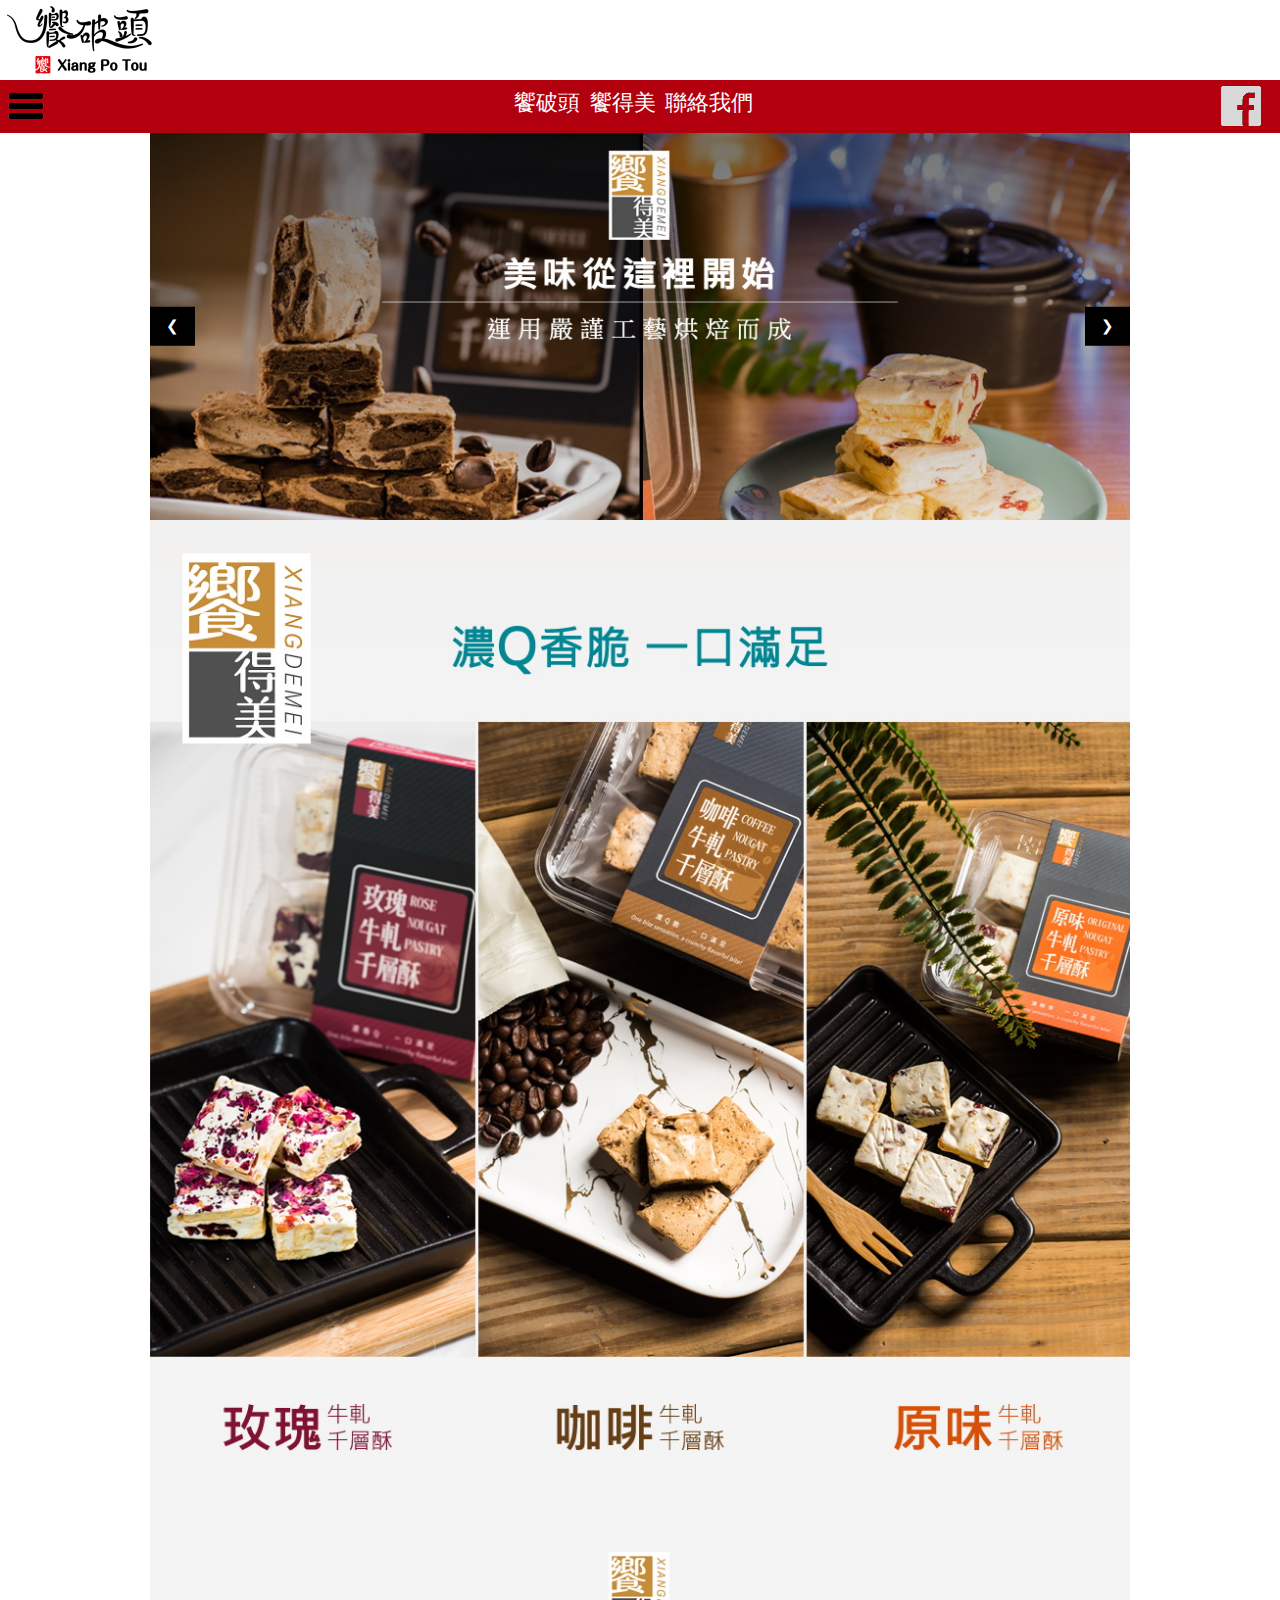
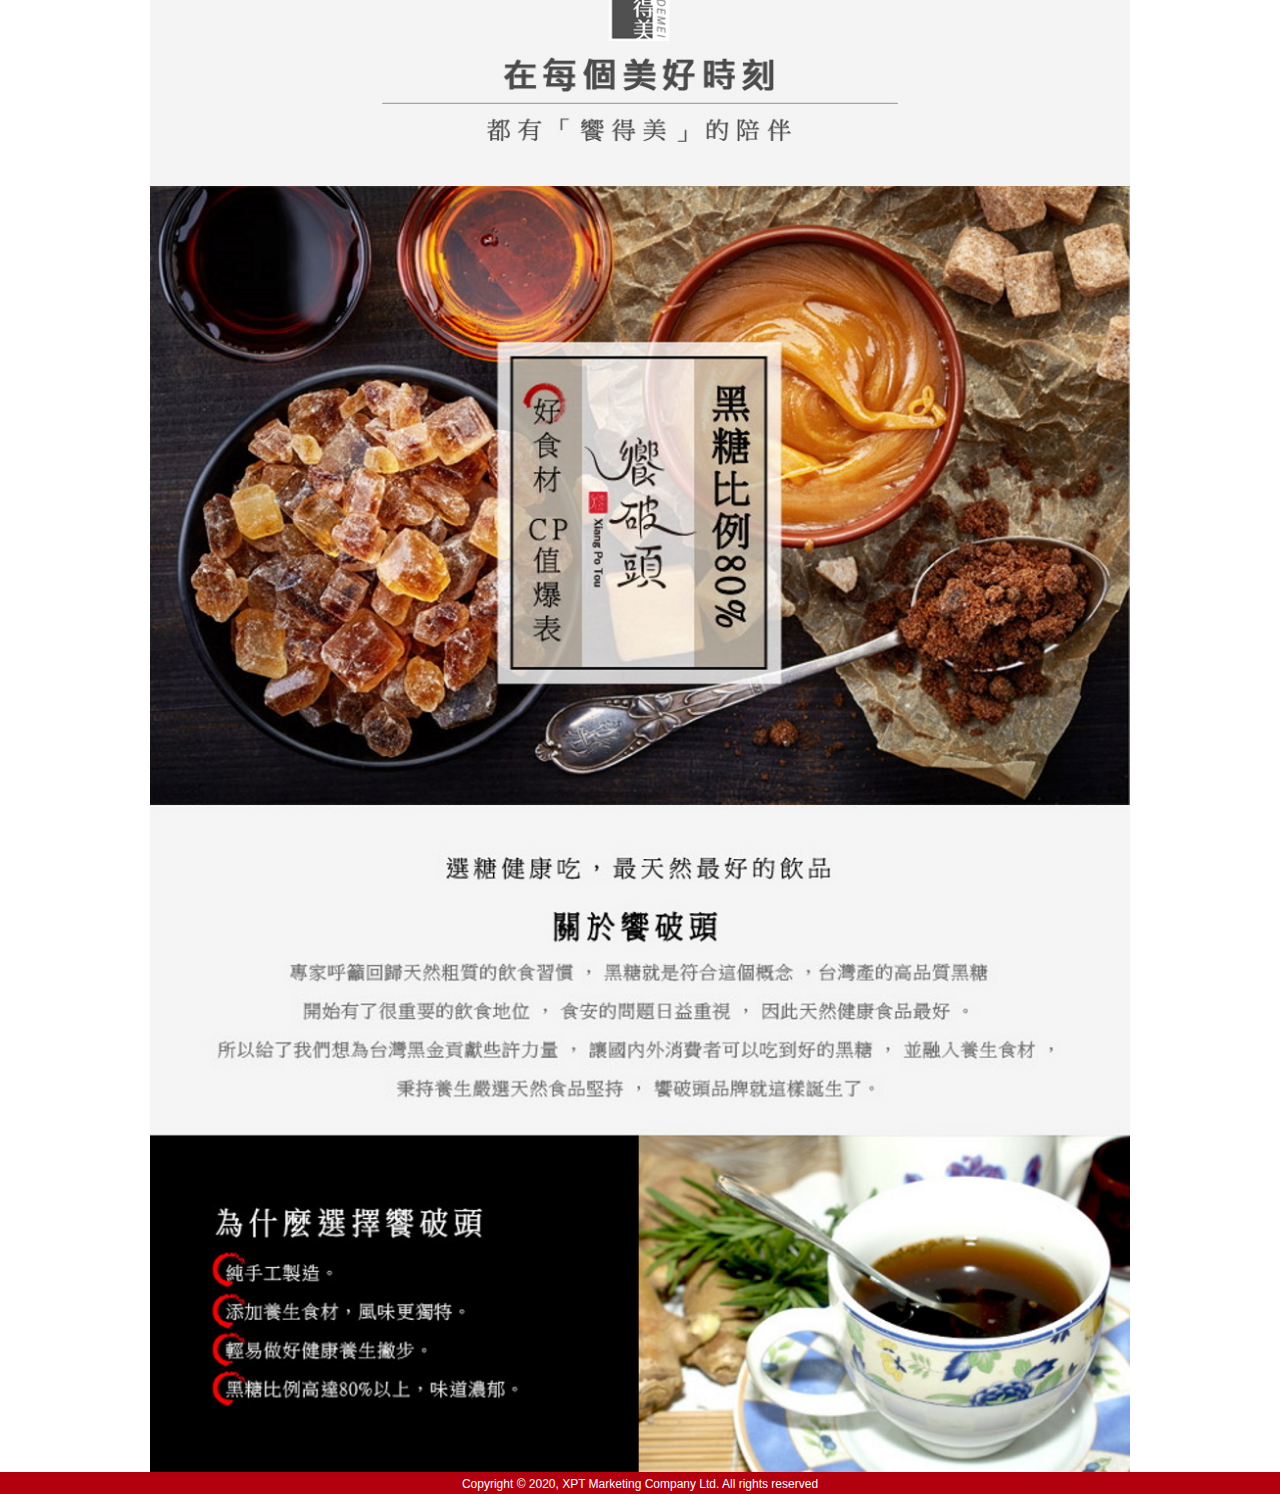
==== index.html @ 561467aa "replacing png with jpg for main page pics" ====
<!DOCTYPE html>
<html>
    <head>
        <meta name="google-site-verification" content="jw6xSAtTgV8FbZWFXoZ-pfEfALqf1glon81DgEqVPLo" />
        <meta http-equiv="Content-Type" content="text/html; charset=UTF-8"/>
        <meta http-equiv="X-UA-Compatible" content="IE=edge"/>
        <meta name="Distribution" content="Global"/>
        <meta name="Resource-Type" content="Document"/>

        <meta name="HandheldFriendly" content="True"/>
        <meta name ="MobileOptimized" content="320"/>
        <meta name="viewport" content="width=device-width, initial-scale=1, height=device-height"/>
        
        <meta name="description" content="饗破頭饗得美">
        <meta name="keywords" content="饗破頭, 黑糖, 千層酥, 牛軋千層酥, 紅棗桂圓, 黑糖冬瓜, 黑糖塊, 饗得美, 台灣, 台灣伴手禮, XPT, XDM">
        <meta name="robots" content="index, follow " />
        
        <title>饗破頭 官方網站</title>
        <link rel="stylesheet" href="https://stackpath.bootstrapcdn.com/bootstrap/4.3.1/css/bootstrap.min.css" integrity="sha384-ggOyR0iXCbMQv3Xipma34MD+dH/1fQ784/j6cY/iJTQUOhcWr7x9JvoRxT2MZw1T" crossorigin="anonymous">
        <link rel="stylesheet" href="css/w3.css">
        <link rel="stylesheet" href ="css/home.css">
    </head>
    <body>
        <div id="mySidenav" class="sidenav">
            <a href="javascript:void(0)" class="closebtn" onclick="closeNav()">&times;</a>
            <a href="javascript:void(0)" onclick="openxptNAV()">饗破頭</a>
            <a href="javascript:void(0)" onclick="openxdmNAV()">饗得美</a>
            <a href="contact_us.html">聯絡我們</a>
            <a href="index.html">回首頁</a>
        </div>
        <div id="XPTnav" class="sidenav">
            <a href="javascript:void(0)" class="backbtn" onclick="openNav()"><big><big>&larr;</big></big></a>
            <a href="javascript:void(0)" class="closebtn" onclick="closeNav()">&times;</a>
            
            <a href="XPT.html"><h3>饗破頭</h3>
            <p>養氣黑糖塊<br/>Brown sugar cubes</p></a>
        </div>
        <div id="XDMnav" class="sidenav">
            <a href="javascript:void(0)" class="backbtn" onclick="openNav()"><big><big>&larr;</big></big></a>
            <a href="javascript:void(0)" class="closebtn" onclick="closeNav()">&times;</a>
            
            <a href="XDM.html"><h3>饗得美</h3>
            <p>牛軋餅<br/>Soda crackers</p>
            <p>牛軋千層酥<br/>Nougat soda crackers</p>
            <p>極薄肉紙<br/>Pork roll</p>
            <p>機能零食<br/>Healthy snacks</p></a>
        </div>
        <div style="width:100%; display: inline-block;">
            <a href="index.html"><img id="MainLogo" src ="media/default/Main_logo.png" alt="logo" align="left"/></a><br>
        </div>
        <div style ="width: 100%; background-color: #B2000E; padding:0.5vw; display: inline-block;">
            <img id="menu_icon" onclick="openNav()" src="media/default/Hamburger_icon.svg.png" alt="menu" align="left"/>
            <a href="https://www.facebook.com/XPTbrownsugar/" target="_blank" rel="noopener noreferrer"><img id="facebook_icon" src="media/default/Facebook_icon.png" alt="facebook" align="right"/></a>
            <a class="header_links"href="XPT.html" >饗破頭</a>
            <a class="header_links" href="XDM.html"> 饗得美</a>
            <a class="header_links" href="contact_us.html"> 聯絡我們</a>
        </div>
        <br>
        <div class="w3-content w3-display-container" >
            <img class="mySlides w3-animate-fading" src="media/default/banner/01.jpg" style="width:100%">
            <img class="mySlides w3-animate-fading" src="media/default/banner/02.jpg" style="width:100%">
            <img class="mySlides w3-animate-fading" src="media/default/banner/03.jpg" style="width:100%">
          
            <button class="w3-button w3-black w3-display-left" onclick="plusDivs(-1)">&#10094;</button>
            <button class="w3-button w3-black w3-display-right" onclick="plusDivs(1)">&#10095;</button>
          </div>

        <div class="w3-content w3-display-container">
            <a href="XDM.html"><img class="single_banner" src="media/default/banner/001.jpg" alt="homepage"style="width:100%"></a>
            <img class="single_banner" src="media/default/banner/002.jpg" alt="homepage"style="width:100%">
            <a href="XPT.html"><img class="single_banner" src="media/default/banner/003.jpg" alt="homepage"style="width:100%"></a>
            <img class="single_banner" src="media/default/banner/004.jpg" alt="homepage"style="width:100%">
        </div>

        <script>
            var slideIndex = 1;
            var auto_index = 0;
            showDivs(slideIndex);
            auto_divs();
            function auto_divs(){
                showDivs(slideIndex += auto_index);
                auto_index =1;
                setTimeout(auto_divs, 6000);
            }
            function plusDivs(n) {
            showDivs(slideIndex += n);
            }

            function showDivs(n) {
            var i;
            var x = document.getElementsByClassName("mySlides");
            if (n > x.length) {slideIndex = 1}
            if (n < 1) {slideIndex = x.length}
            for (i = 0; i < x.length; i++) {
                x[i].style.display = "none";  
            }
            x[slideIndex-1].style.display = "block";  
            }
            
            

            function openNav() {
              document.getElementById("mySidenav").style.width = "250px";
              document.getElementById("XPTnav").style.width = "0";
              document.getElementById("XDMnav").style.width = "0";
            }
            
            function closeNav() {
              document.getElementById("mySidenav").style.width = "0";
              document.getElementById("XPTnav").style.width = "0";
              document.getElementById("XDMnav").style.width = "0";
            }

            function openxptNAV(){
                document.getElementById("mySidenav").style.width = "0";
                document.getElementById("XPTnav").style.width = "250px";
                document.getElementById("XDMnav").style.width = "0";
            }

            function openxdmNAV(){
                document.getElementById("mySidenav").style.width = "0";
                document.getElementById("XPTnav").style.width = "0";
                document.getElementById("XDMnav").style.width = "250px";
            }

            
            (function() {
                while( $('#Copyright div').height() > $('#Copyright').height() ) {
                    $('#Copyright div').css('font-size', (parseInt($('#Copyright div').css('font-size')) - 1) + "px" );
                }
            });

        </script>
        

    </body>
    <footer align="center" id="Copyright"style="text-align: center;">
        <div align="center" style="text-align: center;"><small>Copyright &copy; 2020, XPT Marketing Company Ltd. All rights reserved</small></div>
    </footer>
</html>
---- css/home.css ----
* {
                -webkit-overflow-scrolling: touch;
            }
            a {
                text-decoration: none;
            }
            .header_links{
                font-size:calc(0.9em + 0.7vw); 
                color:white; 
                /* border:3px inset #AAAAAA; */
                margin:0.2vw;
                vertical-align: middle;

            }
            .header_links:hover{
                color:black;
                text-decoration: none;
                background-color:darkgrey;

            }
            @media (min-width: 701){
                html, body {
                    margin:0; 
                    padding:0; 
                    width:100%; 
                    height:100%; 
                    overflow:auto;
                    overflow-x: initial;
                    max-height: 100% !important;
                }
                #container_div{
                    height:100vh;

                }
                
            }
            @media (max-width: 700px){
                html, body {
                    margin:0; 
                    padding:0; 
                }
                #MainLogo{
                    width:auto;
                    height: 70px;
                }
                #facebook_icon{
                    width:auto;
                    height:30px;
                    padding-top:1vh;
                }
                footer div{
                    text-align: center;
                    align-content: center;
                    overflow: hidden;
                    font-size: 0.7em;
                }
            }
            body {
                text-align: center;
                /* background: url("media/default/main-background.png"); */
                /* background-repeat:no-repeat; */
                /* background-size: 100% 100%; */
                background-color: white;
                margin:auto;
                }
            .col-lg-3{
                display: flex;
                align-items: center;
                justify-content: center;
            }
            #center{
                margin:auto;
                margin-top:0;

                
            }
            @-ms-viewport{
               width: device-width;
               height:device-height
            }
            .sidenav {
                height: 100%;
                width: 0;
                position: fixed;
                z-index: 1;
                top: 0;
                left: 0;
                background-color: #111;
                overflow-x: hidden;
                transition: 0.5s;
                padding-top: 60px;
                }

            .sidenav a {
                padding: 8px 8px 8px 32px;
                text-decoration: none;
                font-size: 25px;
                color: #818181;
                display: block;
                transition: 0.3s;
                }

            .sidenav p {
                padding: 8px 8px 8px 32px;
                text-decoration: none;
                font-size: 20px;
                color: #818181;
                display: block;
                }

            .sidenav a:hover {
                color: #f1f1f1;
                cursor: pointer;
                }

            .sidenav .closebtn  {
                position: absolute;
                top: 0;
                right: 25px;
                font-size: 36px;
                margin-left: 50px;
                }
            .backbtn{
                position: absolute;
                top: 0.5vw;
                left: 0.5vw;
                font-size: 36px;
                margin-right: 50px;
            }

            @media screen and (max-height: 450px) {
                .sidenav {padding-top: 15px;}
                .sidenav a {font-size: 18px;}
                }
            #menu_icon:hover{
                cursor: pointer;

            }

            #facebook_icon{
                padding-right: 1vw;
            }
            #facebook_icon:hover{
                cursor: pointer;

            }
            #banners_images{
                height:100%;
                width:100%
            }
            .single_banner{
                max-width:100%;
            }
            .mySlides {display:none;}
            footer{
                background-color: #B2000E;
                color:white;
            }
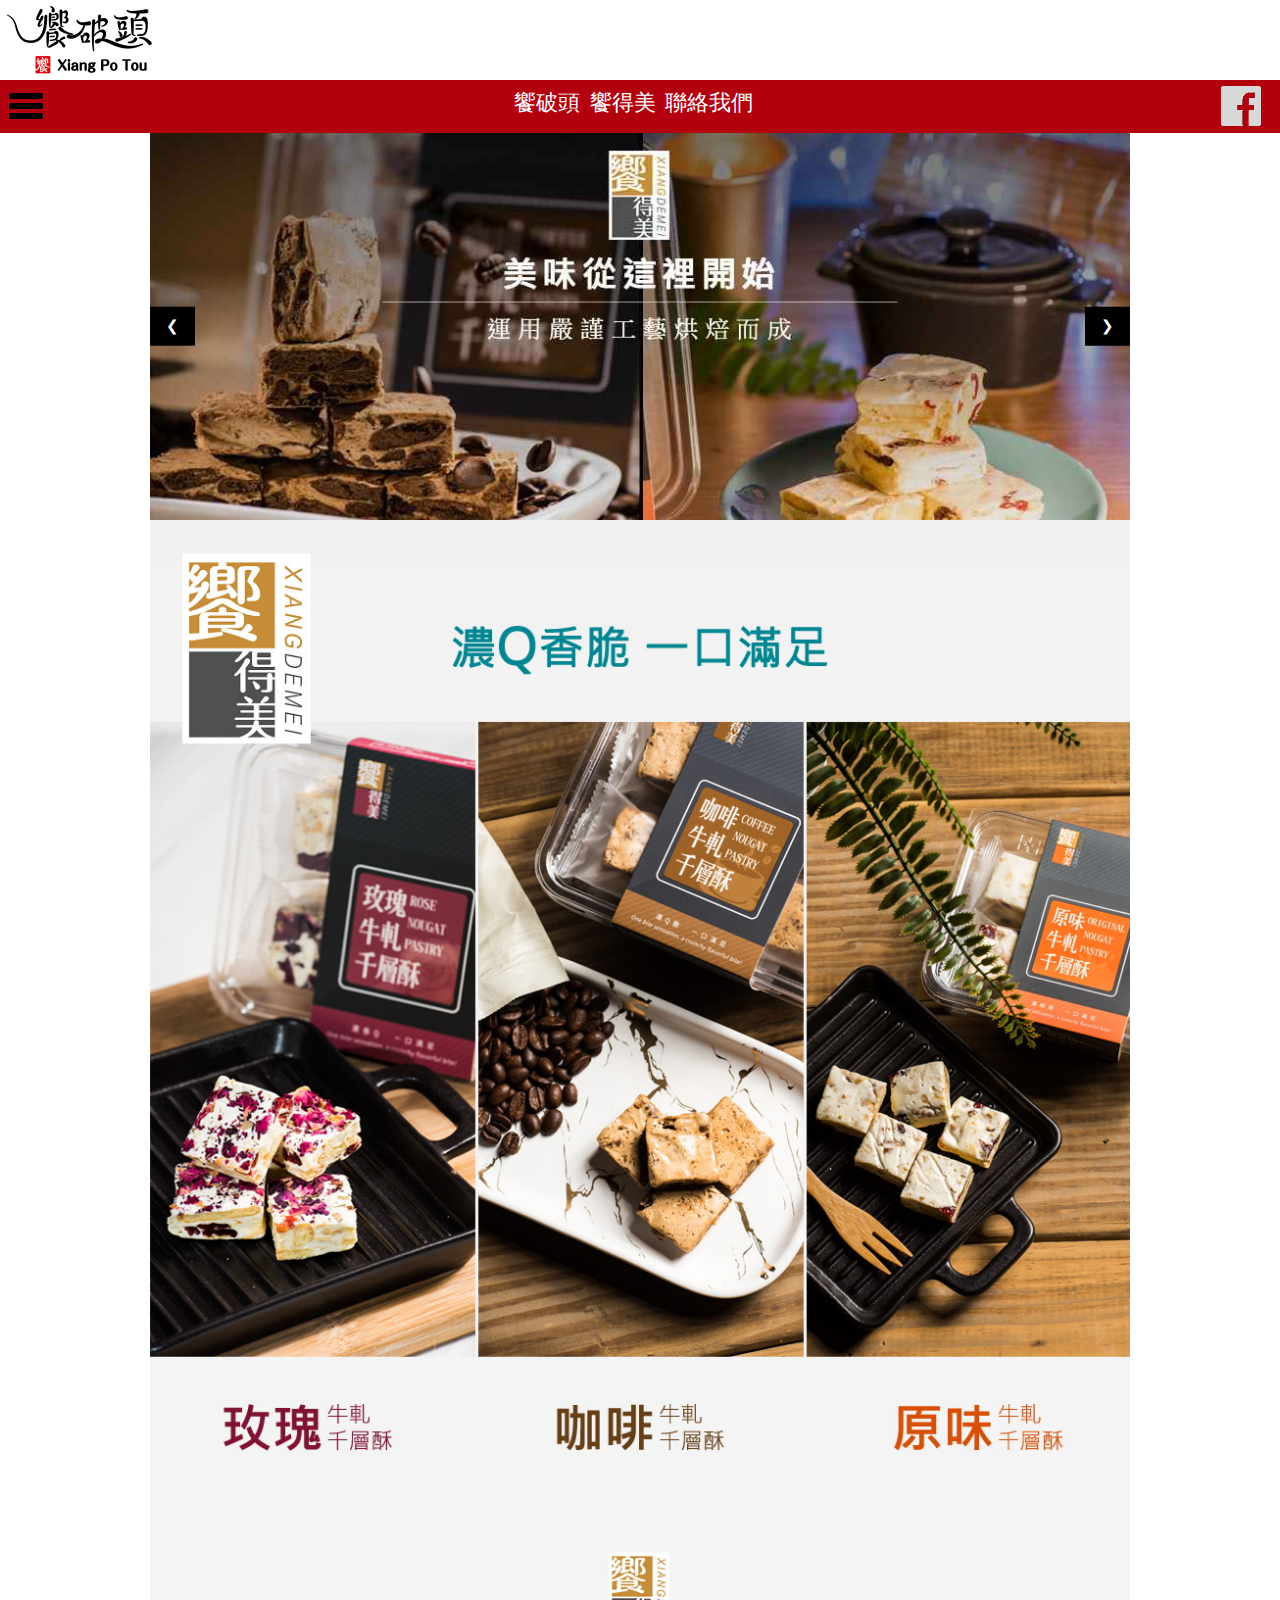
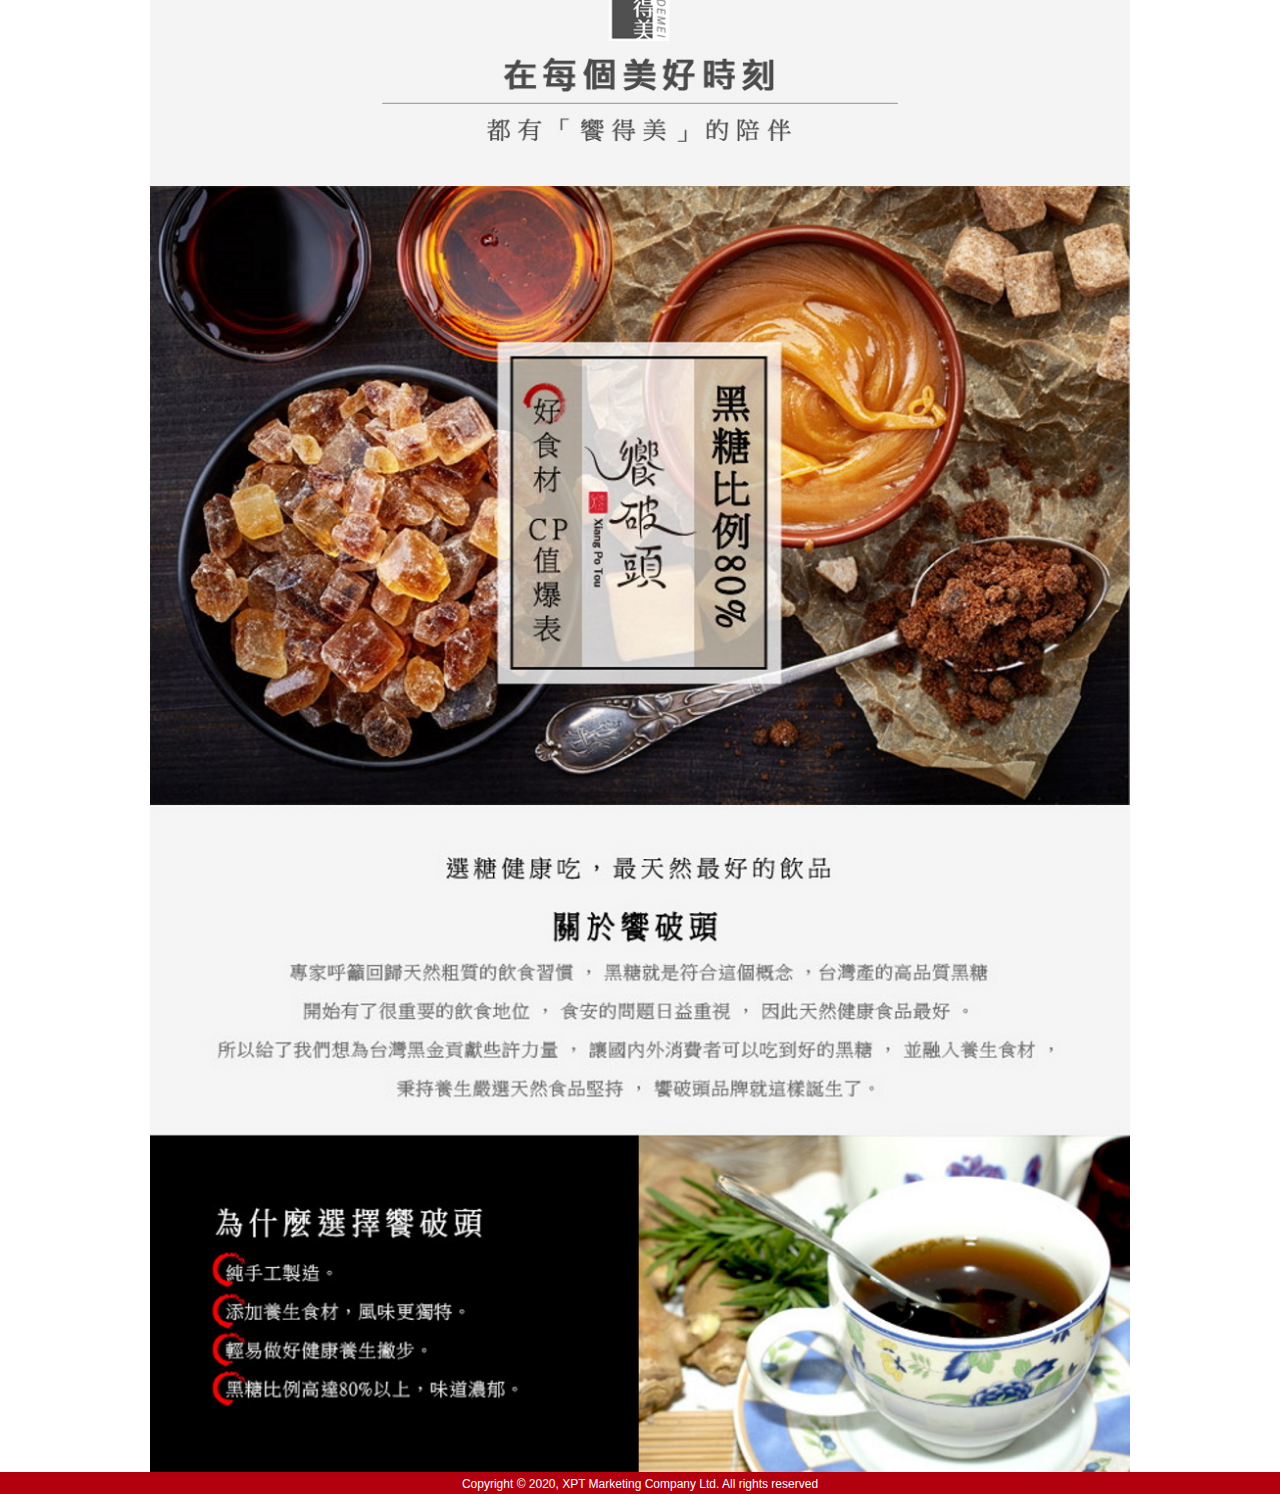
==== commit 92170bcb: "fix the banner loading issue" ====
--- a/index.html
+++ b/index.html
@@ -19,6 +19,7 @@
         <link rel="stylesheet" href="https://stackpath.bootstrapcdn.com/bootstrap/4.3.1/css/bootstrap.min.css" integrity="sha384-ggOyR0iXCbMQv3Xipma34MD+dH/1fQ784/j6cY/iJTQUOhcWr7x9JvoRxT2MZw1T" crossorigin="anonymous">
         <link rel="stylesheet" href="css/w3.css">
         <link rel="stylesheet" href ="css/home.css">
+        <script type="text/javascript" src="http://code.jquery.com/jquery-1.7.1.min.js"></script>
     </head>
     <body>
         <div id="mySidenav" class="sidenav">
@@ -57,9 +58,9 @@
         </div>
         <br>
         <div class="w3-content w3-display-container" >
-            <img class="mySlides w3-animate-fading" src="media/default/banner/01.jpg" style="width:100%">
-            <img class="mySlides w3-animate-fading" src="media/default/banner/02.jpg" style="width:100%">
-            <img class="mySlides w3-animate-fading" src="media/default/banner/03.jpg" style="width:100%">
+            <img id="First_banner" class="mySlides " src="media/default/banner/01.jpg" style="width:100%">
+            <img class="mySlides " src="media/default/banner/02.jpg" style="width:100%">
+            <img class="mySlides " src="media/default/banner/03.jpg" style="width:100%">
           
             <button class="w3-button w3-black w3-display-left" onclick="plusDivs(-1)">&#10094;</button>
             <button class="w3-button w3-black w3-display-right" onclick="plusDivs(1)">&#10095;</button>
@@ -130,6 +131,13 @@
                 }
             });
 
+            $(document).ready(function() {
+                var elements = document.getElementsByClassName("mySlides");
+                for(var x=0; x < elements.length; x++)
+                {
+                    elements[x].classList.add("w3-animate-fading");
+                }
+            });
         </script>
         
 
--- a/css/home.css
+++ b/css/home.css
@@ -153,6 +153,9 @@
                 max-width:100%;
             }
             .mySlides {display:none;}
+            #First_banner{
+                display: inline-block;
+            }
             footer{
                 background-color: #B2000E;
                 color:white;
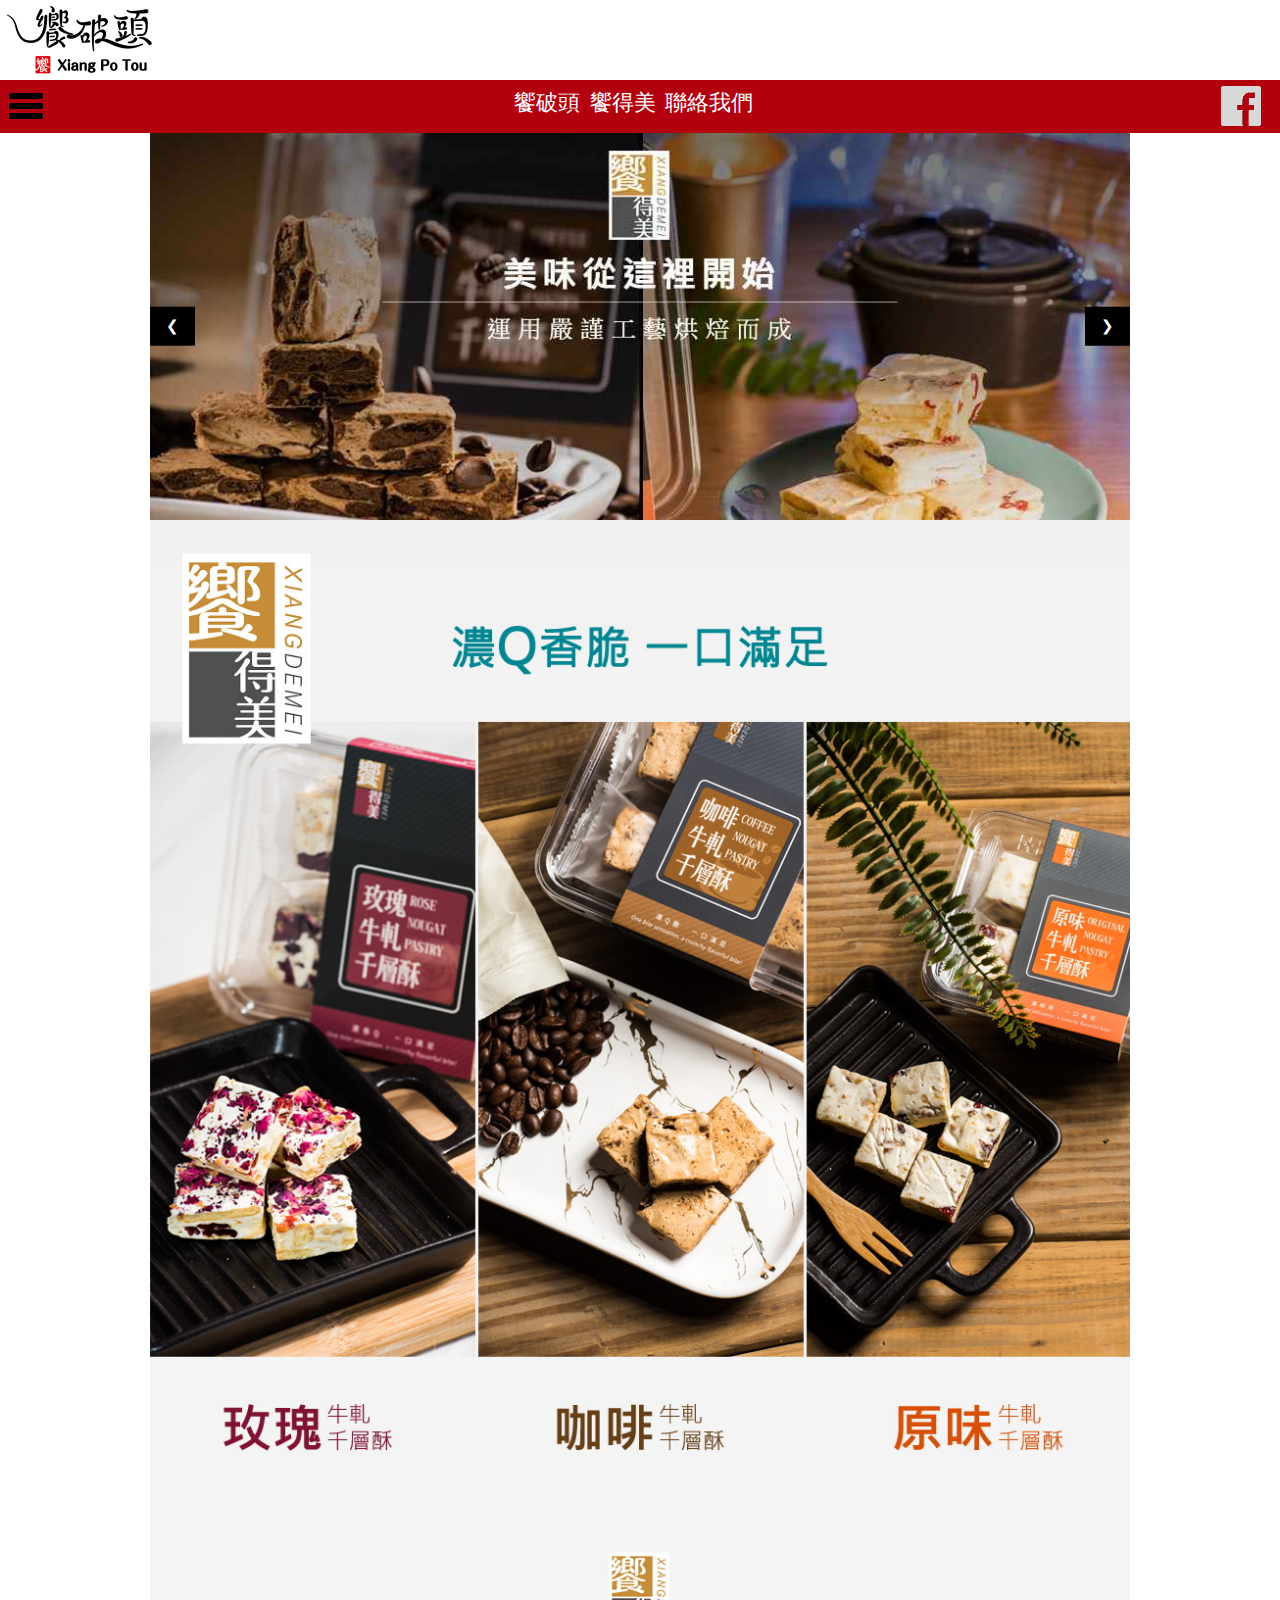
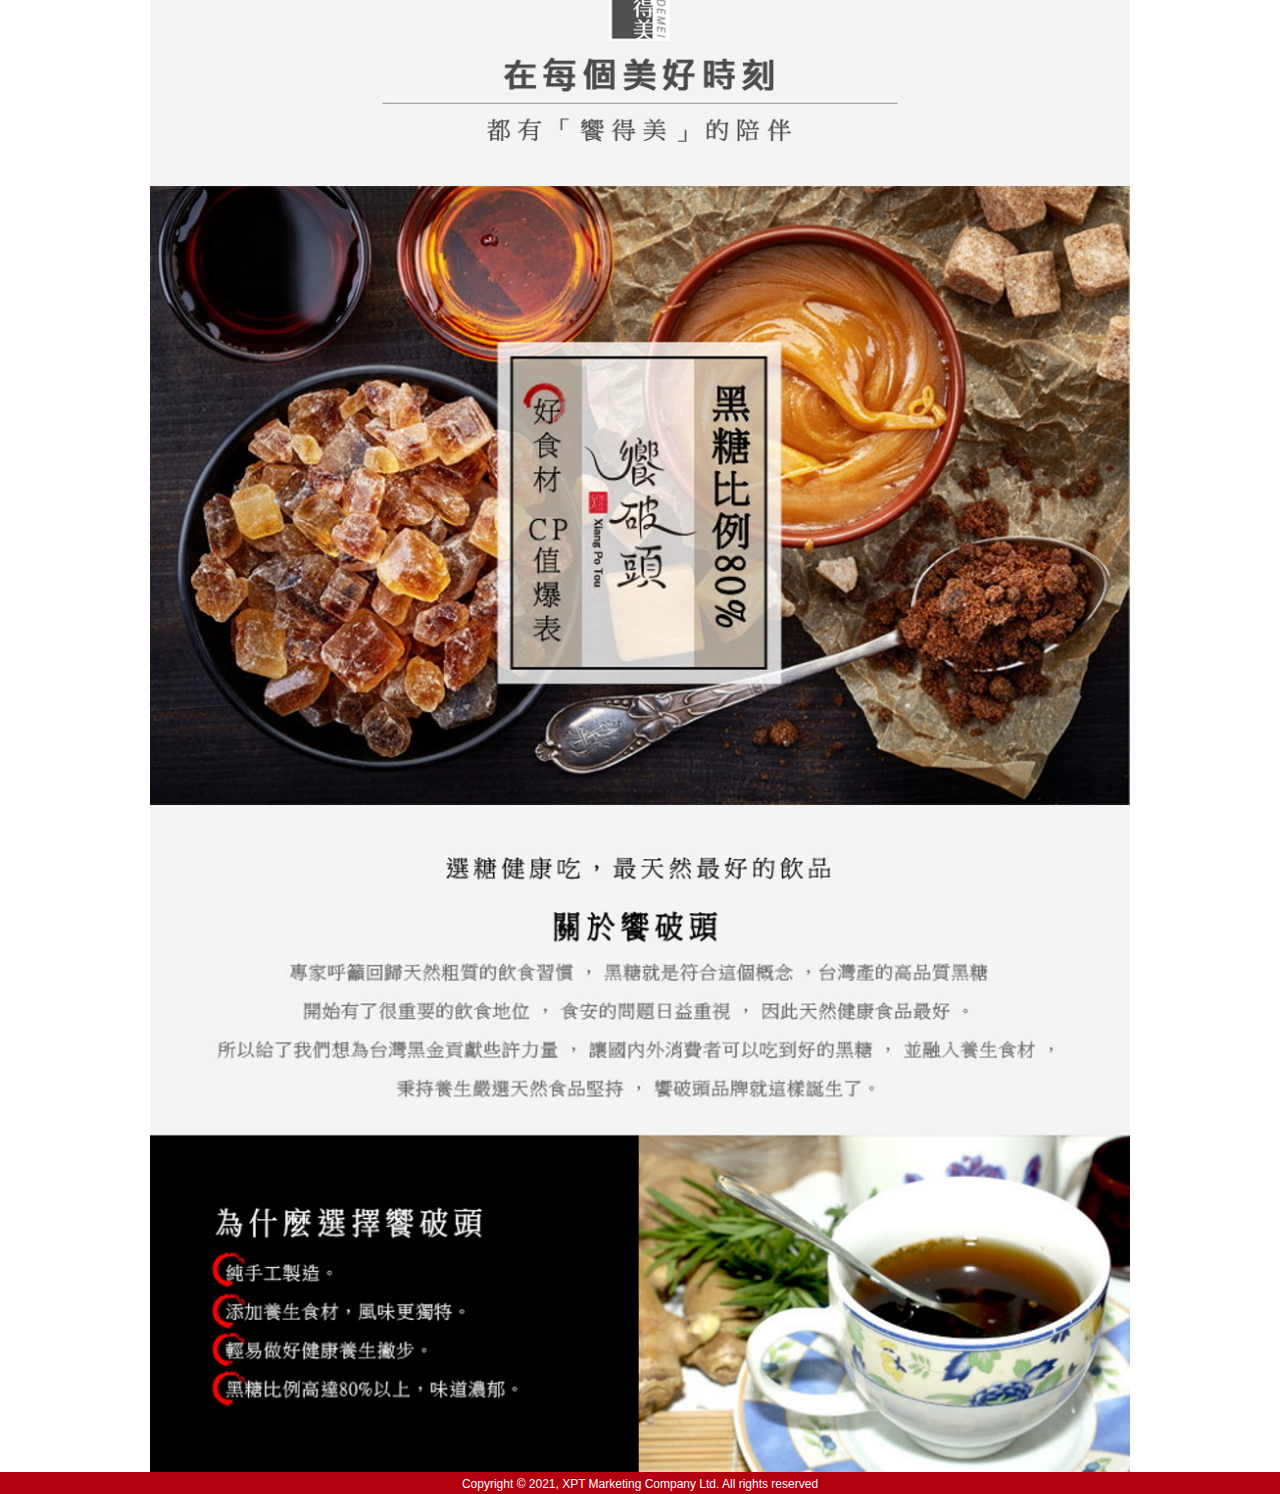
==== commit d531aa98: "ADD new products and reduce pic size" ====
--- a/index.html
+++ b/index.html
@@ -34,7 +34,10 @@
             <a href="javascript:void(0)" class="closebtn" onclick="closeNav()">&times;</a>
             
             <a href="XPT.html"><h3>饗破頭</h3>
-            <p>養氣黑糖塊<br/>Brown sugar cubes</p></a>
+            <p>養氣黑糖塊<br/>Brown sugar cubes</p>
+            <p>黑糖仙楂烏梅蜜<br/>Brown sugar & smoke plums concentrate</p>
+            <p>無添加原味黑糖粉<br/>Brown sugar powder</p>
+            <p>死海食用海鹽<br/>Dead sea salt</p></a>
         </div>
         <div id="XDMnav" class="sidenav">
             <a href="javascript:void(0)" class="backbtn" onclick="openNav()"><big><big>&larr;</big></big></a>
@@ -44,7 +47,10 @@
             <p>牛軋餅<br/>Soda crackers</p>
             <p>牛軋千層酥<br/>Nougat soda crackers</p>
             <p>極薄肉紙<br/>Pork roll</p>
-            <p>機能零食<br/>Healthy snacks</p></a>
+            <p>機能零食<br/>Healthy snacks</p>
+            <p>金磚鳳梨酥<br/>Pineapple cake</p>
+            <p>肉鬆餡餅<br/>Pork floss pastry</p>
+            <p>真空黑糖塊<br/>Brown sugar cubes</p></a>
         </div>
         <div style="width:100%; display: inline-block;">
             <a href="index.html"><img id="MainLogo" src ="media/default/Main_logo.png" alt="logo" align="left"/></a><br>
@@ -143,6 +149,6 @@
 
     </body>
     <footer align="center" id="Copyright"style="text-align: center;">
-        <div align="center" style="text-align: center;"><small>Copyright &copy; 2020, XPT Marketing Company Ltd. All rights reserved</small></div>
+        <div align="center" style="text-align: center;"><small>Copyright &copy; 2021, XPT Marketing Company Ltd. All rights reserved</small></div>
     </footer>
 </html>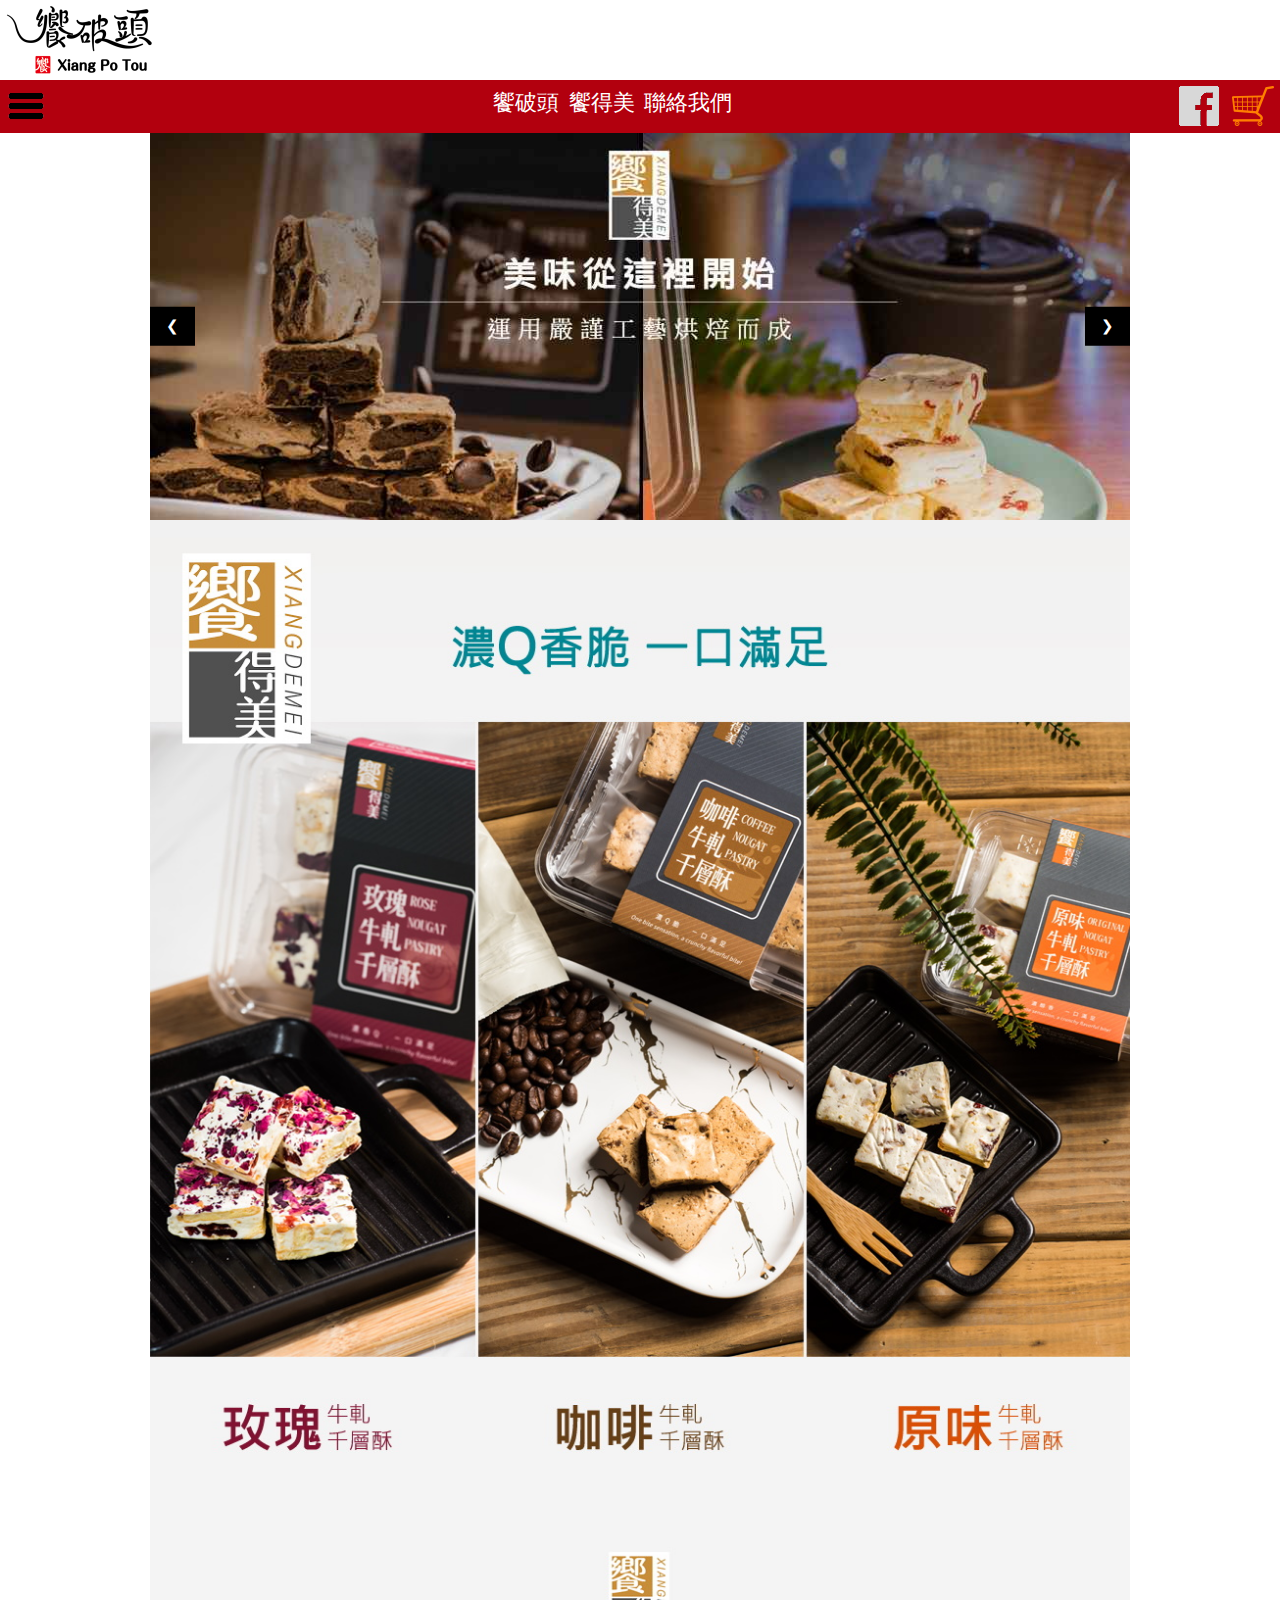
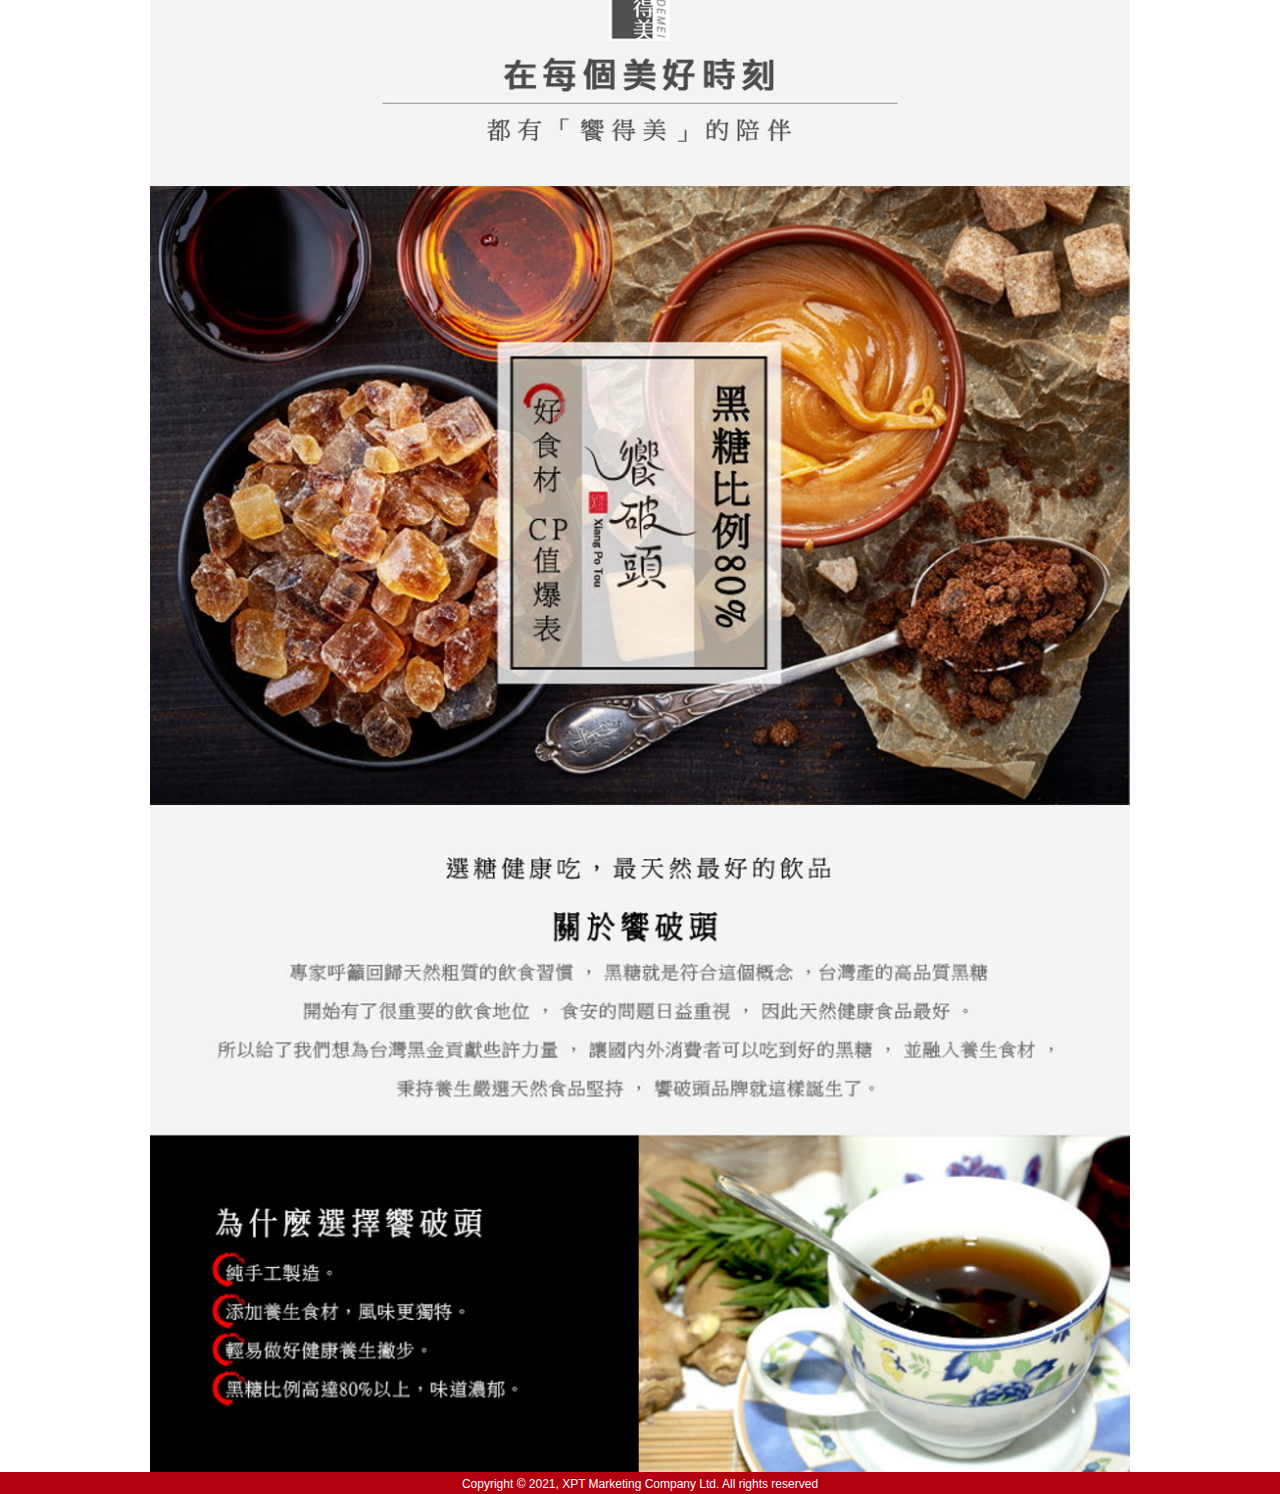
==== commit 5e489cf5: "Add shoppee link" ====
--- a/index.html
+++ b/index.html
@@ -57,6 +57,7 @@
         </div>
         <div style ="width: 100%; background-color: #B2000E; padding:0.5vw; display: inline-block;">
             <img id="menu_icon" onclick="openNav()" src="media/default/Hamburger_icon.svg.png" alt="menu" align="left"/>
+            <a href="https://shopee.tw/makaylaho?smtt=0.0.9" target="_blank" rel="noopener noreferrer"><img id="shoppee_icon" src="media/default/shopping-cart.png" alt="Shoppee" align="right"/></a>
             <a href="https://www.facebook.com/XPTbrownsugar/" target="_blank" rel="noopener noreferrer"><img id="facebook_icon" src="media/default/Facebook_icon.png" alt="facebook" align="right"/></a>
             <a class="header_links"href="XPT.html" >饗破頭</a>
             <a class="header_links" href="XDM.html"> 饗得美</a>
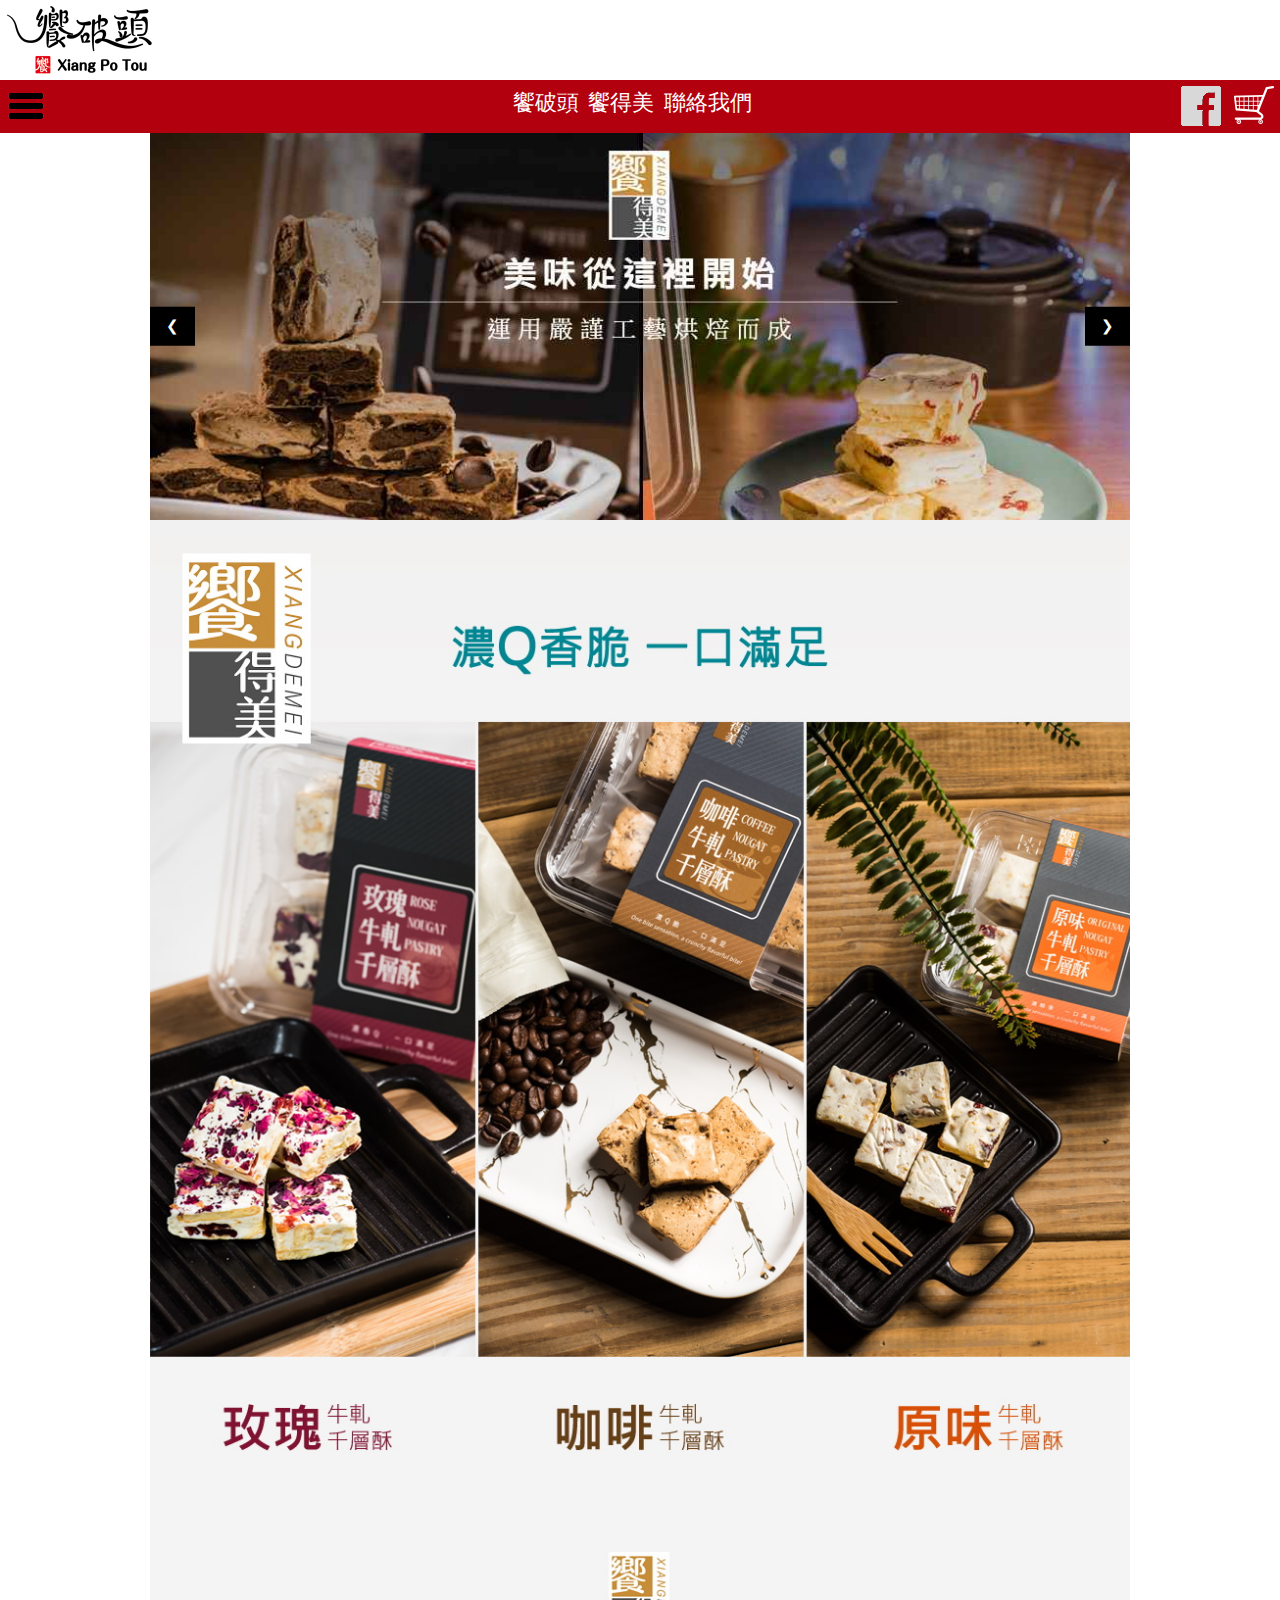
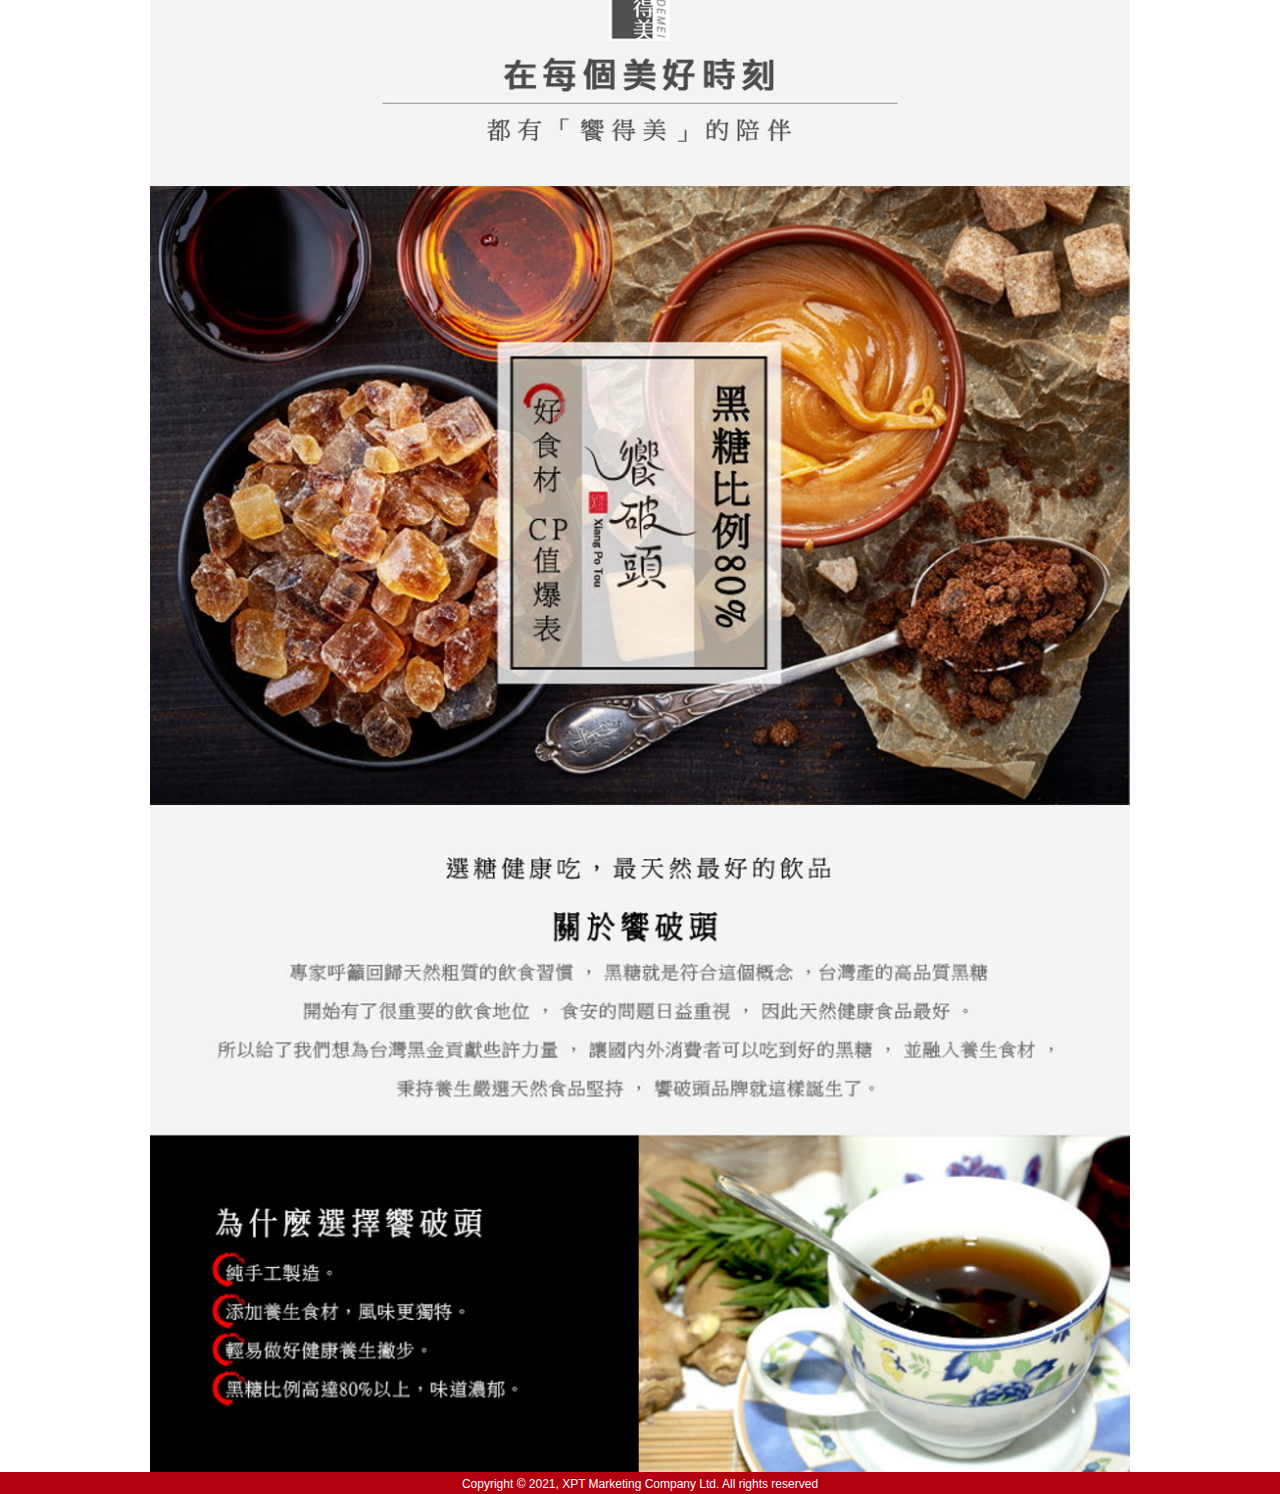
==== commit 7c016eb6: "Change logo of shoppee and add margin" ====
--- a/index.html
+++ b/index.html
@@ -58,7 +58,7 @@
         <div style ="width: 100%; background-color: #B2000E; padding:0.5vw; display: inline-block;">
             <img id="menu_icon" onclick="openNav()" src="media/default/Hamburger_icon.svg.png" alt="menu" align="left"/>
             <a href="https://shopee.tw/makaylaho?smtt=0.0.9" target="_blank" rel="noopener noreferrer"><img id="shoppee_icon" src="media/default/shopping-cart.png" alt="Shoppee" align="right"/></a>
-            <a href="https://www.facebook.com/XPTbrownsugar/" target="_blank" rel="noopener noreferrer"><img id="facebook_icon" src="media/default/Facebook_icon.png" alt="facebook" align="right"/></a>
+            <a style="margin-left:1cm;" style="margin-left:1cm;" href="https://www.facebook.com/XPTbrownsugar/" target="_blank" rel="noopener noreferrer"><img id="facebook_icon" src="media/default/Facebook_icon.png" alt="facebook" align="right"/></a>
             <a class="header_links"href="XPT.html" >饗破頭</a>
             <a class="header_links" href="XDM.html"> 饗得美</a>
             <a class="header_links" href="contact_us.html"> 聯絡我們</a>
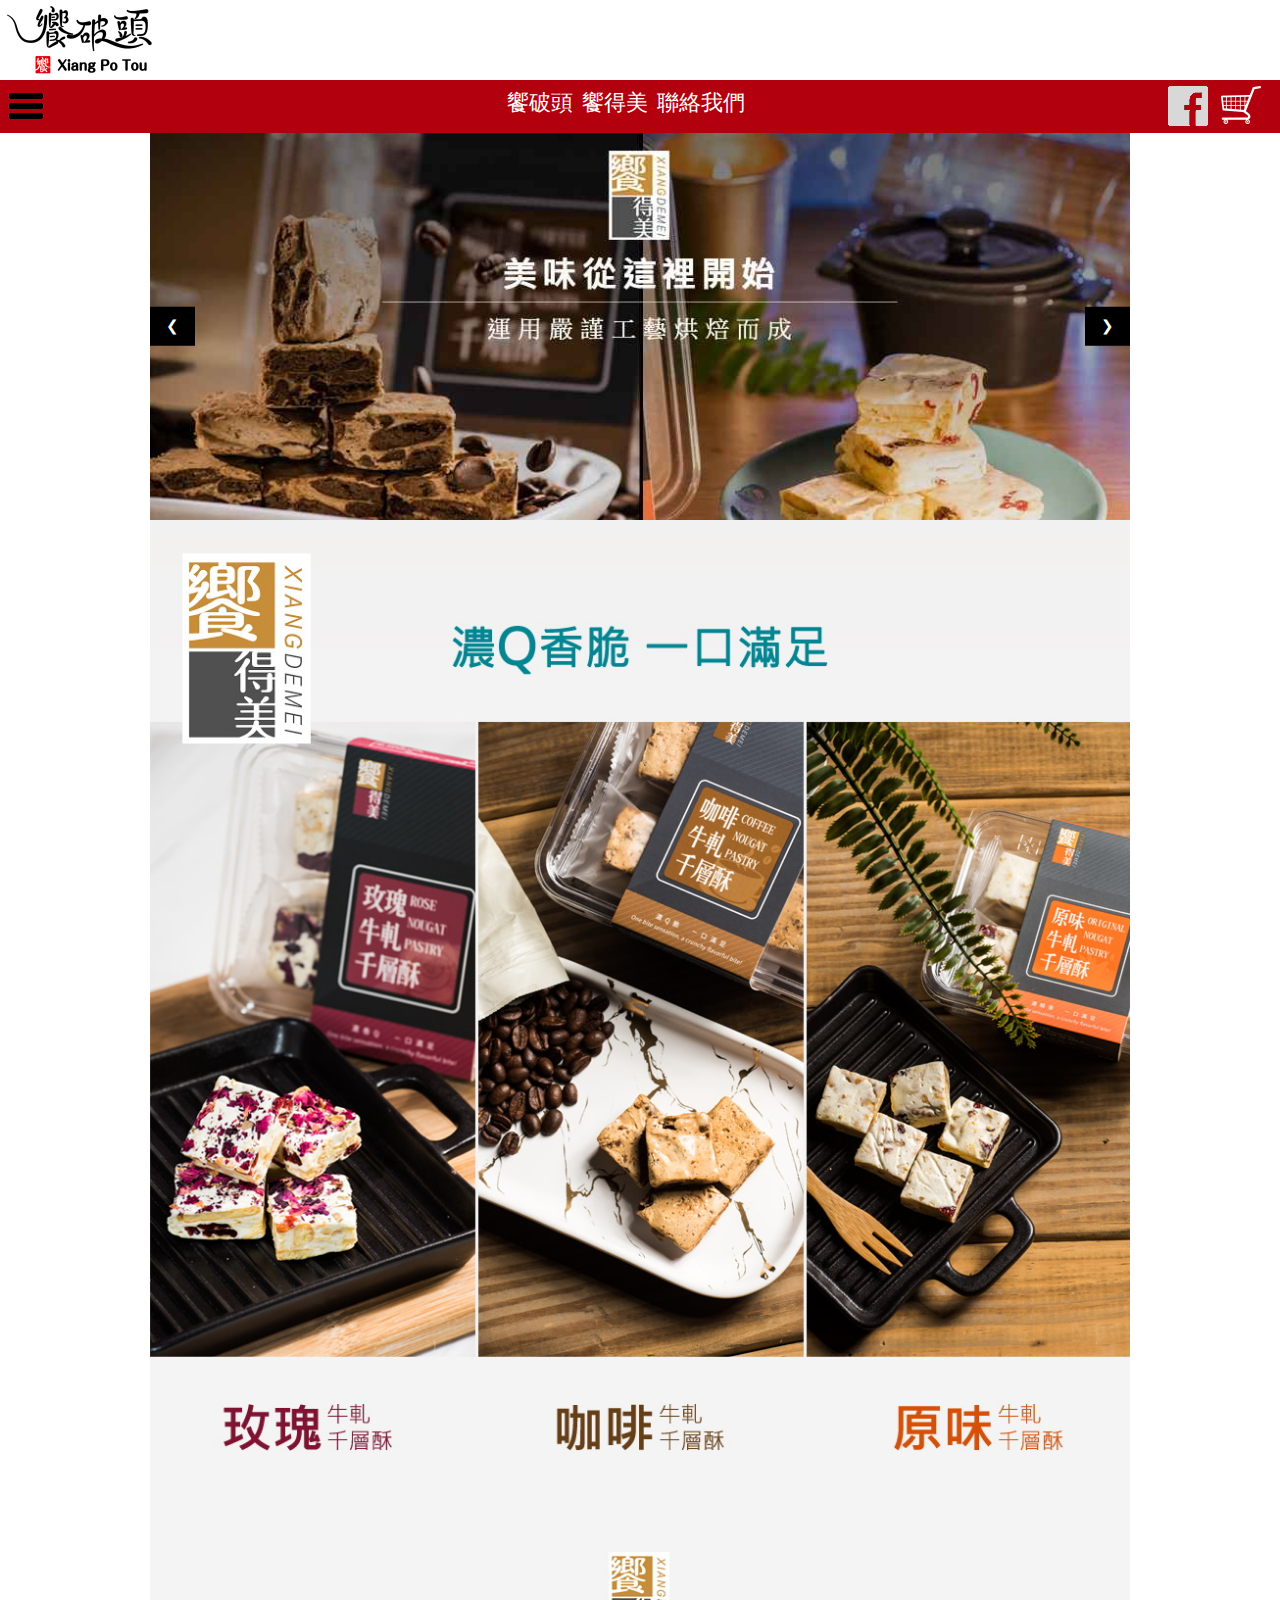
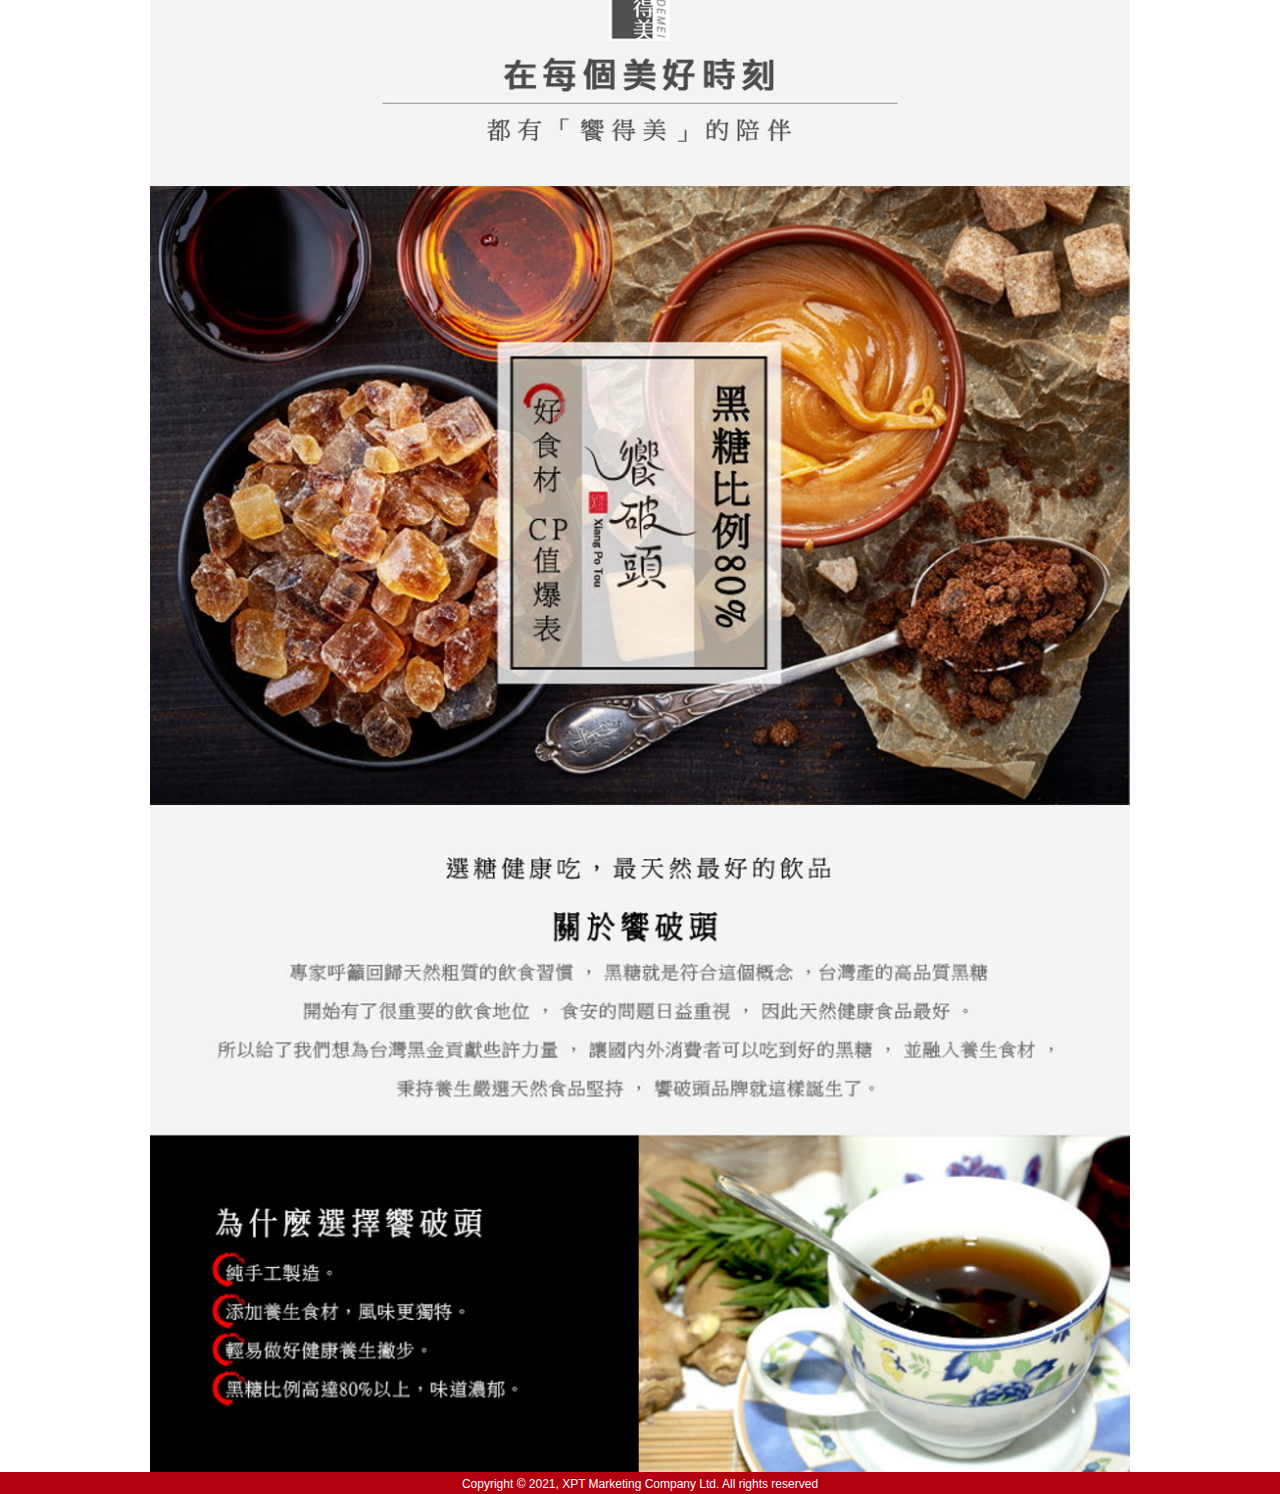
==== commit aff7d79c: "Adding 2 new products" ====
--- a/index.html
+++ b/index.html
@@ -37,7 +37,8 @@
             <p>養氣黑糖塊<br/>Brown sugar cubes</p>
             <p>黑糖仙楂烏梅蜜<br/>Brown sugar & smoke plums concentrate</p>
             <p>無添加原味黑糖粉<br/>Brown sugar powder</p>
-            <p>死海食用海鹽<br/>Dead sea salt</p></a>
+            <p>死海食用海鹽<br/>Dead sea salt</p>
+            <p>加點辣小麻醬<br/>Spicy sauce</p></a>
         </div>
         <div id="XDMnav" class="sidenav">
             <a href="javascript:void(0)" class="backbtn" onclick="openNav()"><big><big>&larr;</big></big></a>
@@ -50,7 +51,8 @@
             <p>機能零食<br/>Healthy snacks</p>
             <p>金磚鳳梨酥<br/>Pineapple cake</p>
             <p>肉鬆餡餅<br/>Pork floss pastry</p>
-            <p>真空黑糖塊<br/>Brown sugar cubes</p></a>
+            <p>真空黑糖塊<br/>Brown sugar cubes</p>
+            <p>鹹酥雞綜合炸物包<br/>Fried chicken snack</p></a>
         </div>
         <div style="width:100%; display: inline-block;">
             <a href="index.html"><img id="MainLogo" src ="media/default/Main_logo.png" alt="logo" align="left"/></a><br>
--- a/css/home.css
+++ b/css/home.css
@@ -43,6 +43,11 @@
                 #MainLogo{
                     width:auto;
                     height: 70px;
+                }
+                #shoppee_icon{
+                    width:auto;
+                    height:30px;
+                    padding-top:1vh;
                 }
                 #facebook_icon{
                     width:auto;
@@ -137,7 +142,16 @@
                 cursor: pointer;
 
             }
+            #shoppee_icon{
+                padding-right: 1vw;
+            }
+            #shoppee_icon{
+                padding-right: 1vw;
+            }
+            #shoppee_icon:hover{
+                cursor: pointer;
 
+            }
             #facebook_icon{
                 padding-right: 1vw;
             }
